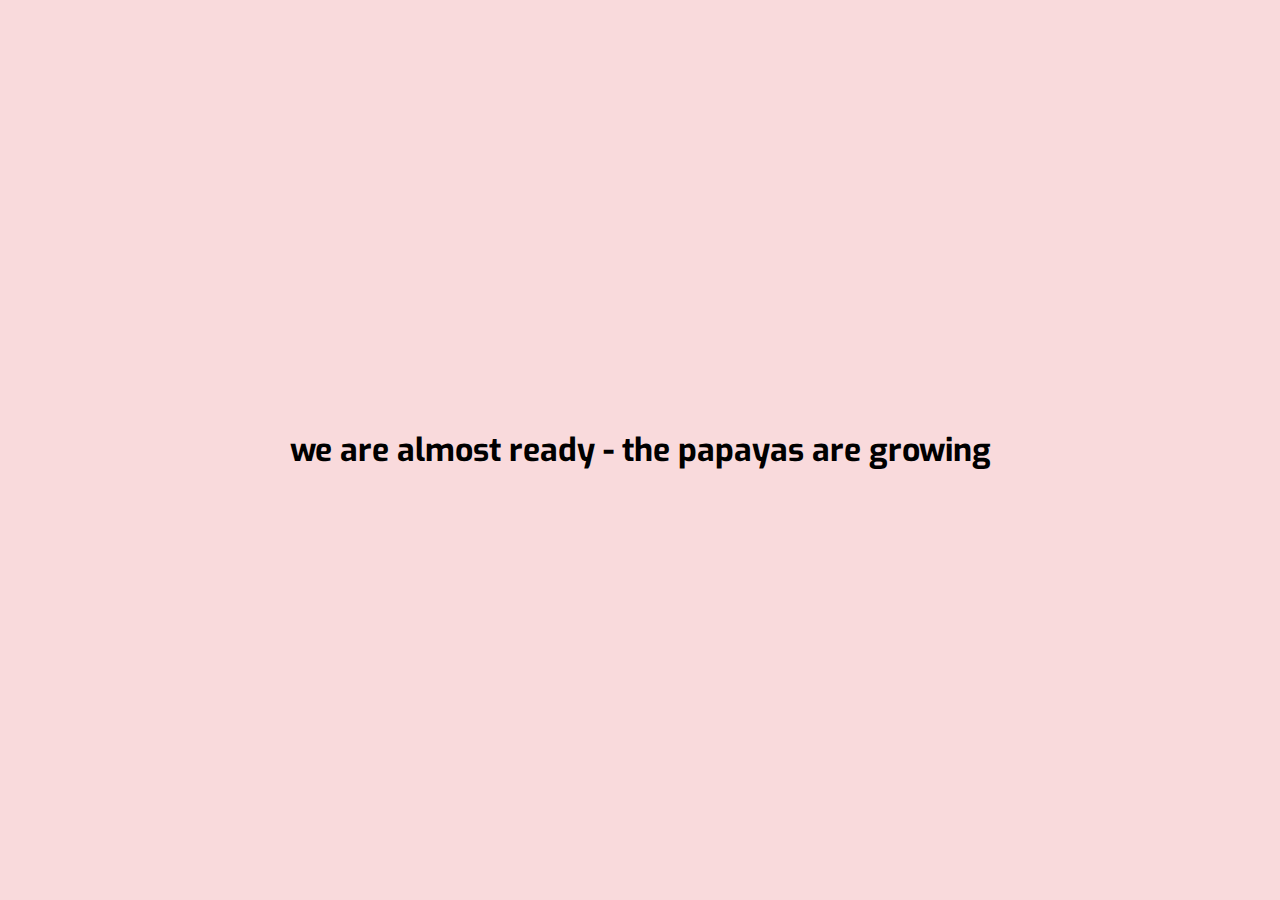
==== invite.html @ 9038f116 "[invite] Add placeholder for invite page" ====
<!DOCTYPE html>
<html lang="en" >
<head>
  <title>papaya.party</title>
  <link rel="stylesheet" href="./style.css">

  <link rel="apple-touch-icon" sizes="180x180" href="/apple-touch-icon.png">
  <link rel="icon" type="image/png" sizes="32x32" href="/favicon-32x32.png">
  <link rel="icon" type="image/png" sizes="16x16" href="/favicon-16x16.png">
  <link rel="manifest" href="/site.webmanifest">
  <link rel="mask-icon" href="/safari-pinned-tab.svg" color="#5bbad5">
  <meta name="msapplication-TileColor" content="#da532c">
  <meta name="theme-color" content="#ffffff">

  <meta charset="UTF-8">
  <meta content="width=device-width, height=device-height" name="viewport" />
</head>
<body>
  <h1>we are almost ready - the papayas are growing</h1>
</body>
</html>
---- style.css ----
@import url('https://fonts.googleapis.com/css?family=Exo:400,700');

* {
  margin: 0;
  padding: 0;
  box-sizing: border-box;
}

html, body {
  display: flex;
  justify-content: center;
  align-items: center;
  height: 100vh;
  width: 100vw;
  background-color: #f9dadc;
  font-family: 'Exo', sans-serif;
  max-width: 100vw !important;
  overflow: hidden !important;
  overscroll-behavior-y: none;
  position: fixed;
  align-content: center;
}

.subtitle {
  width:  100%;
  position: absolute;
  bottom: 30%;
  z-index: 999999;
  height: 55px;
  display: flex;
  align-items: center;
  justify-content: center;
  opacity: 0;
  -webkit-animation: fadeinout 3s linear forwards;
  animation: fadeinout 3s linear forwards;
}

@-webkit-keyframes fadeinout {
  50% { opacity: 0; }
  100% { opacity: 1; }
}

@keyframes fadeinout {
  50% { opacity: 0; }
  100% { opacity: 1; }
}

.button {
  border: none;
  color: white;
  padding: 16px 32px;
  text-align: center;
  text-decoration: none;
  display: inline-block;
  font-size: 16px;
  margin: 4px 2px;
  transition-duration: 0.4s;
  cursor: pointer;


  
}

.join {
  background-color: #f9dadc; 
  color: black; 
  border: 2px solid black;
  border-radius: .75rem;
  font-weight: 500;
}

.join:hover {
  background-color: #4CAF50;
  color: white;
}

.typing.animate {
  width: 15ch;
  border-right: 0.1em solid black;
  font-family: monospace;
  font-size: 6em;
  font-weight: bold;
  color:  black;
  animation: type 1.5s steps(16), writer 1s infinite alternate;
  overflow: hidden;
  white-space: nowrap;
  cursor: pointer;
}

.typing.animate::before { 
  content: "papaya.party 🎉";
}

@keyframes type {
  from {
    width: 0;
  }
  to {
    width: 15ch;
  }
}

@keyframes writer {
  50% {
    border-color: transparent;
  }
}


.context {
    width: 100%;
    position: absolute;
    top:50vh;
    
}

.context h1{
    text-align: center;
    color: #fff;
    font-size: 50px;
}


.circles{
    position: absolute;
    top: 0;
    left: 0;
    width: 100%;
    height: 100%;
    overflow: hidden;
}

.circles li{
    position: absolute;
    display: block;
    list-style: none;
    width: 200px;
    height: 200px;
    animation: papayas 25s linear infinite;
    bottom: -200px;
    background-repeat: no-repeat;
    background-size: auto 100%;
    
}



.circles li:nth-child(1){
    left: 25%;
    animation-delay: 0s;
    animation-duration: 30s;
    background-image: url("img/papaya-1.png");
    z-index: -1;
}

.circles li:nth-child(2){
    left: 10%;
    animation-delay: 0s;
    animation-duration: 18s;
    background-image: url("img/papaya-1.png");
    z-index: 1;
}

.circles li:nth-child(3){
    left: 70%;
    animation-delay: 0s;
    animation-duration: 12s;
    background-image: url("img/papaya-2.png");
    z-index: -1;
}

.circles li:nth-child(4){
    left: 40%;
    animation-delay: 0s;
    animation-duration: 25s;
    background-image: url("img/papaya-2.png");
    z-index: 1;
}

.circles li:nth-child(5){
    left: 65%;
    animation-delay: 0s;
    animation-duration: 16s;
    background-image: url("img/papaya-3.png");
    z-index: -1;
}

.circles li:nth-child(6){
    left: 80%;
    animation-delay: 0s;
    animation-duration: 35s;
    background-image: url("img/papaya-3.png");
    z-index: 1;
}

.circles li:nth-child(7){
    left: 35%;
    animation-delay: 0s;
    animation-duration: 15s;
    background-image: url("img/papaya-4.png");
    z-index: -1;
}

.circles li:nth-child(8){
    left: 50%;
    animation-delay: 0s;
    animation-duration: 45s;
    background-image: url("img/papaya-4.png");
    z-index: 1;
}

.circles li:nth-child(9){
    left: 20%;
    animation-delay: 0s;
    animation-duration: 40s;
    background-image: url("img/papaya-5.png");
    z-index: -1;
}

.circles li:nth-child(10){
    left: 85%;
    animation-delay: 0s;
    animation-duration: 22s;
    background-image: url("img/papaya-5.png");
    z-index: 1;
}

@keyframes papayasUp500 {
    0%    { transform: translateY(-900px) rotate(0deg); }
    100%  { transform: translateY(0) rotate(720deg); }
}

@keyframes papayasUp900 {
    0%    { transform: translateY(-1600px) rotate(0deg); }
    100%  { transform: translateY(0) rotate(720deg); }
}

@keyframes papayasUp1500 {
    0%    { transform: translateY(-2000px) rotate(0deg); }
    100%  { transform: translateY(0) rotate(720deg); }
}

@keyframes papayas {
    0%    { transform: translateY(-3000px) rotate(0deg); }
    100%  { transform: translateY(0) rotate(720deg); }
}

@media(max-height:1500px) 
{
    .circles li{
        animation: papayasUp1500 25s linear infinite;
        width: 200px;
    height: 200px;
    }
}

@media(max-height:900px) 
{
    .circles li{
      animation: papayasUp900 25s linear infinite;
      width: 150px;
      height: 150px;
    }
}

@media(max-height:500px) 
{
    .circles li{
        animation: papayasUp500 25s linear infinite;
        width: 120px;
        height: 120px;
    }
}


@media(max-width:820px) 
{
    .typing.animate {
      font-size: 4em;
    }
    html, body {
        padding-bottom: 75px;
    }
    
    
}
@media(max-width:600px)
{
    .typing.animate {
      font-size: 3em;
    }
    html, body {
        padding-bottom: 75px;
    }
    
}
@media(max-width:300px) 
{
    .typing.animate {
      font-size: 2em;
    }
    html, body {
        padding-bottom: 75px;
    }
    
}
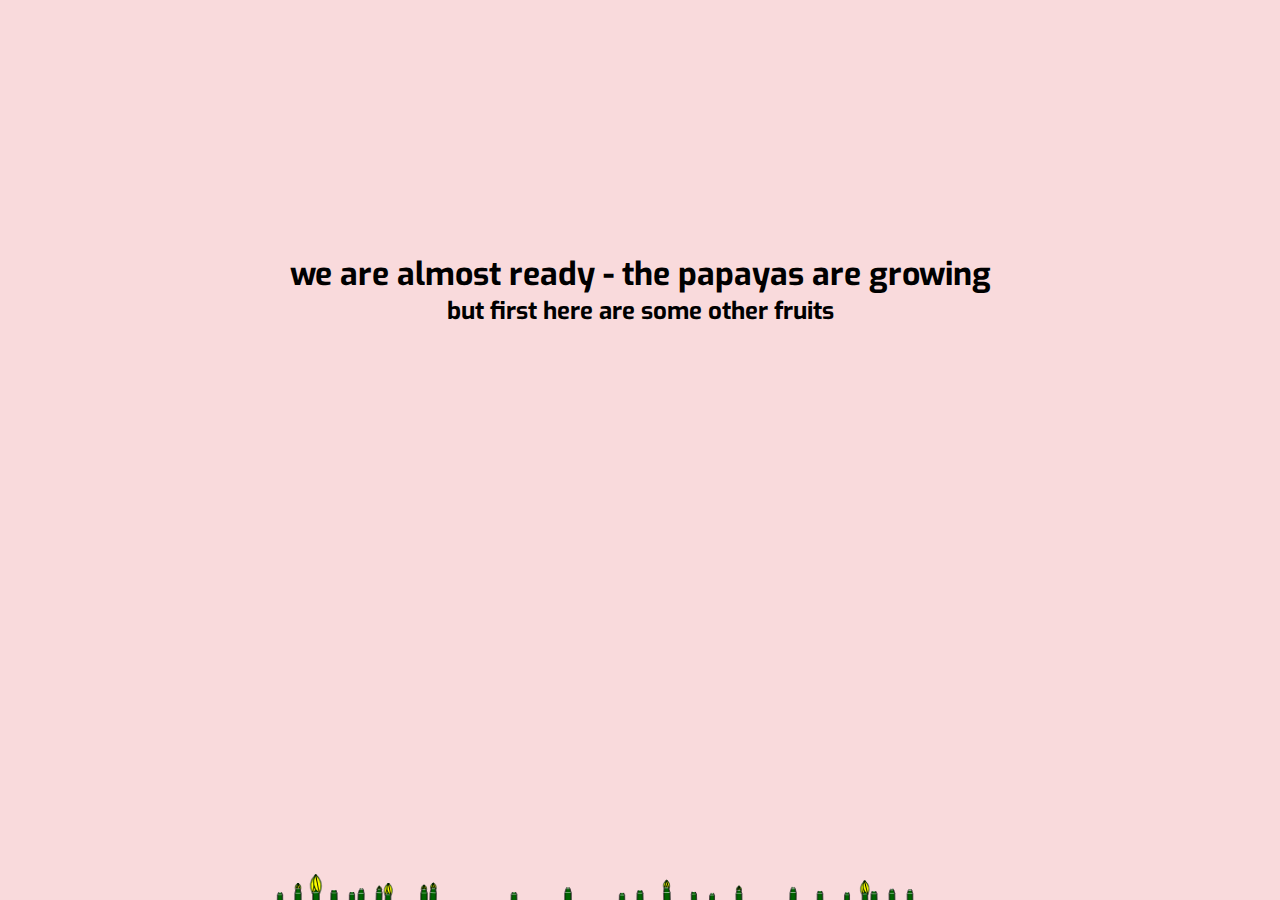
==== commit 53e0a641: "Update invite page with plants and link to coworker bingo" ====
--- a/invite.html
+++ b/invite.html
@@ -16,6 +16,21 @@
   <meta content="width=device-width, height=device-height" name="viewport" />
 </head>
 <body>
-  <h1>we are almost ready - the papayas are growing</h1>
+  <center style="margin-top: -25% !important">
+    <h1>we are almost ready - the papayas are growing</h1>
+    <h2>but first here are some other fruits</h2>
+  </center>
+
+  <div class="bingo">
+    <button class="button bingob" onclick="window.location.href='https://papaya.party/bingo.html';">
+      coworker bingo
+    </button>
+  </div>
+
+  <div id="canvas_container_div">
+  <canvas id="canvas" width="1000" height="1000"></canvas> 
+  </div>
+
+  <script src="./plants.js"></script>
 </body>
 </html>
--- a/style.css
+++ b/style.css
@@ -35,6 +35,20 @@
   animation: fadeinout 3s linear forwards;
 }
 
+.bingo {
+  width:  100%;
+  position: absolute;
+  bottom: 50%;
+  z-index: 999999;
+  height: 55px;
+  display: flex;
+  align-items: center;
+  justify-content: center;
+  opacity: 0;
+  -webkit-animation: fadeinout 3s linear forwards;
+  animation: fadeinout 3s linear forwards;
+}
+
 @-webkit-keyframes fadeinout {
   50% { opacity: 0; }
   100% { opacity: 1; }
@@ -61,6 +75,19 @@
   
 }
 
+.bingob {
+  background-color: #f9dadc; 
+  color: black; 
+  border: 2px solid black;
+  border-radius: .75rem;
+  font-weight: 500;
+}
+
+.bingob:hover {
+  background-color: #007bff;
+  color: white;
+}
+
 .join {
   background-color: #f9dadc; 
   color: black; 
@@ -303,4 +330,16 @@
         padding-bottom: 75px;
     }
     
+}
+
+#canvas_container_div {
+  position: fixed;
+  bottom: 0;
+  width: 100%;
+}
+
+#canvas {
+  width: 100%;
+  height: 100%;
+  background: transparent;
 }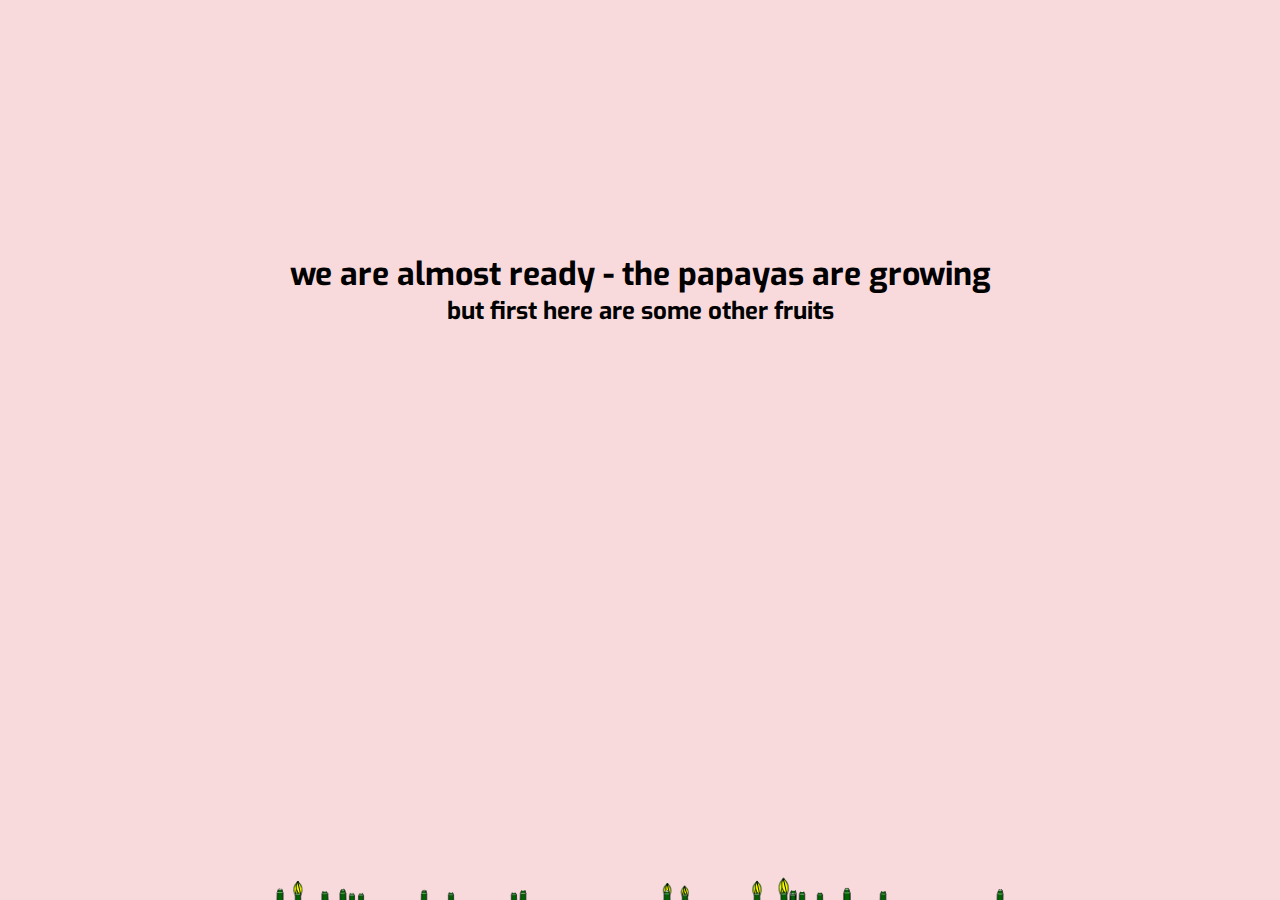
==== commit ab980e81: "Update link to experiments" ====
--- a/invite.html
+++ b/invite.html
@@ -22,8 +22,8 @@
   </center>
 
   <div class="bingo">
-    <button class="button bingob" onclick="window.location.href='https://papaya.party/bingo.html';">
-      coworker bingo
+    <button class="button bingob" onclick="window.location.href='https://papaya.party/experiments';">
+      ChatGPT Experiments
     </button>
   </div>
 
